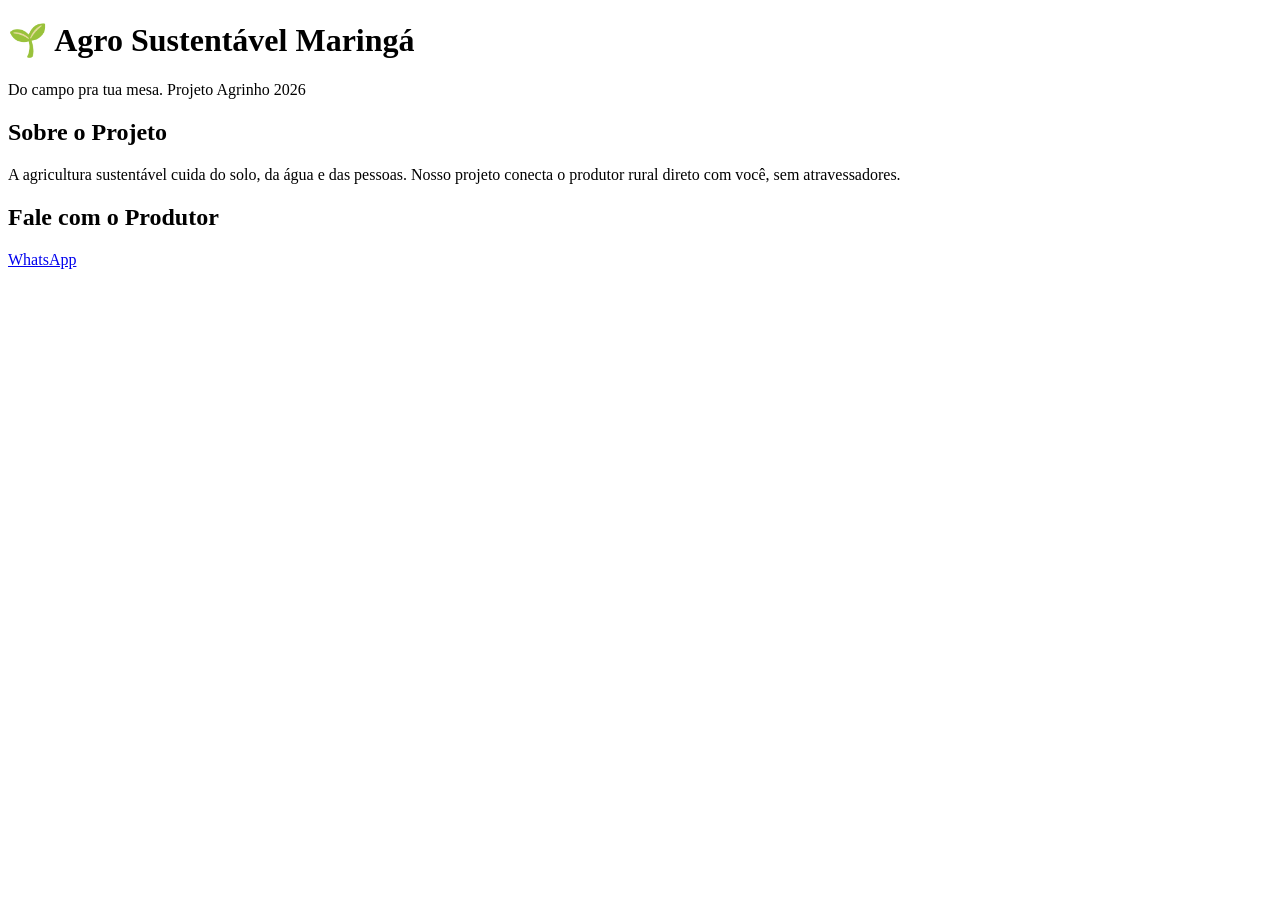
==== index.html @ a1be378f "Create index.html" ====
<!DOCTYPE html>
<html lang="pt-BR">
<head>
  <meta charset="UTF-8">
  <title>Agro Sustentável Maringá - Agrinho 2026</title>
  <link rel="stylesheet" href="style.css">
</head>
<body>
  <header>
    <h1>🌱 Agro Sustentável Maringá</h1>
    <p>Do campo pra tua mesa. Projeto Agrinho 2026</p>
  </header>
  <section>
    <h2>Sobre o Projeto</h2>
    <p>A agricultura sustentável cuida do solo, da água e das pessoas. Nosso projeto conecta o produtor rural direto com você, sem atravessadores.</p>
  </section>
  <footer>
    <h2>Fale com o Produtor</h2>
    <a href="https://wa.me/5544999999" class="btn">WhatsApp</a>
  </footer>
</body>
</html>
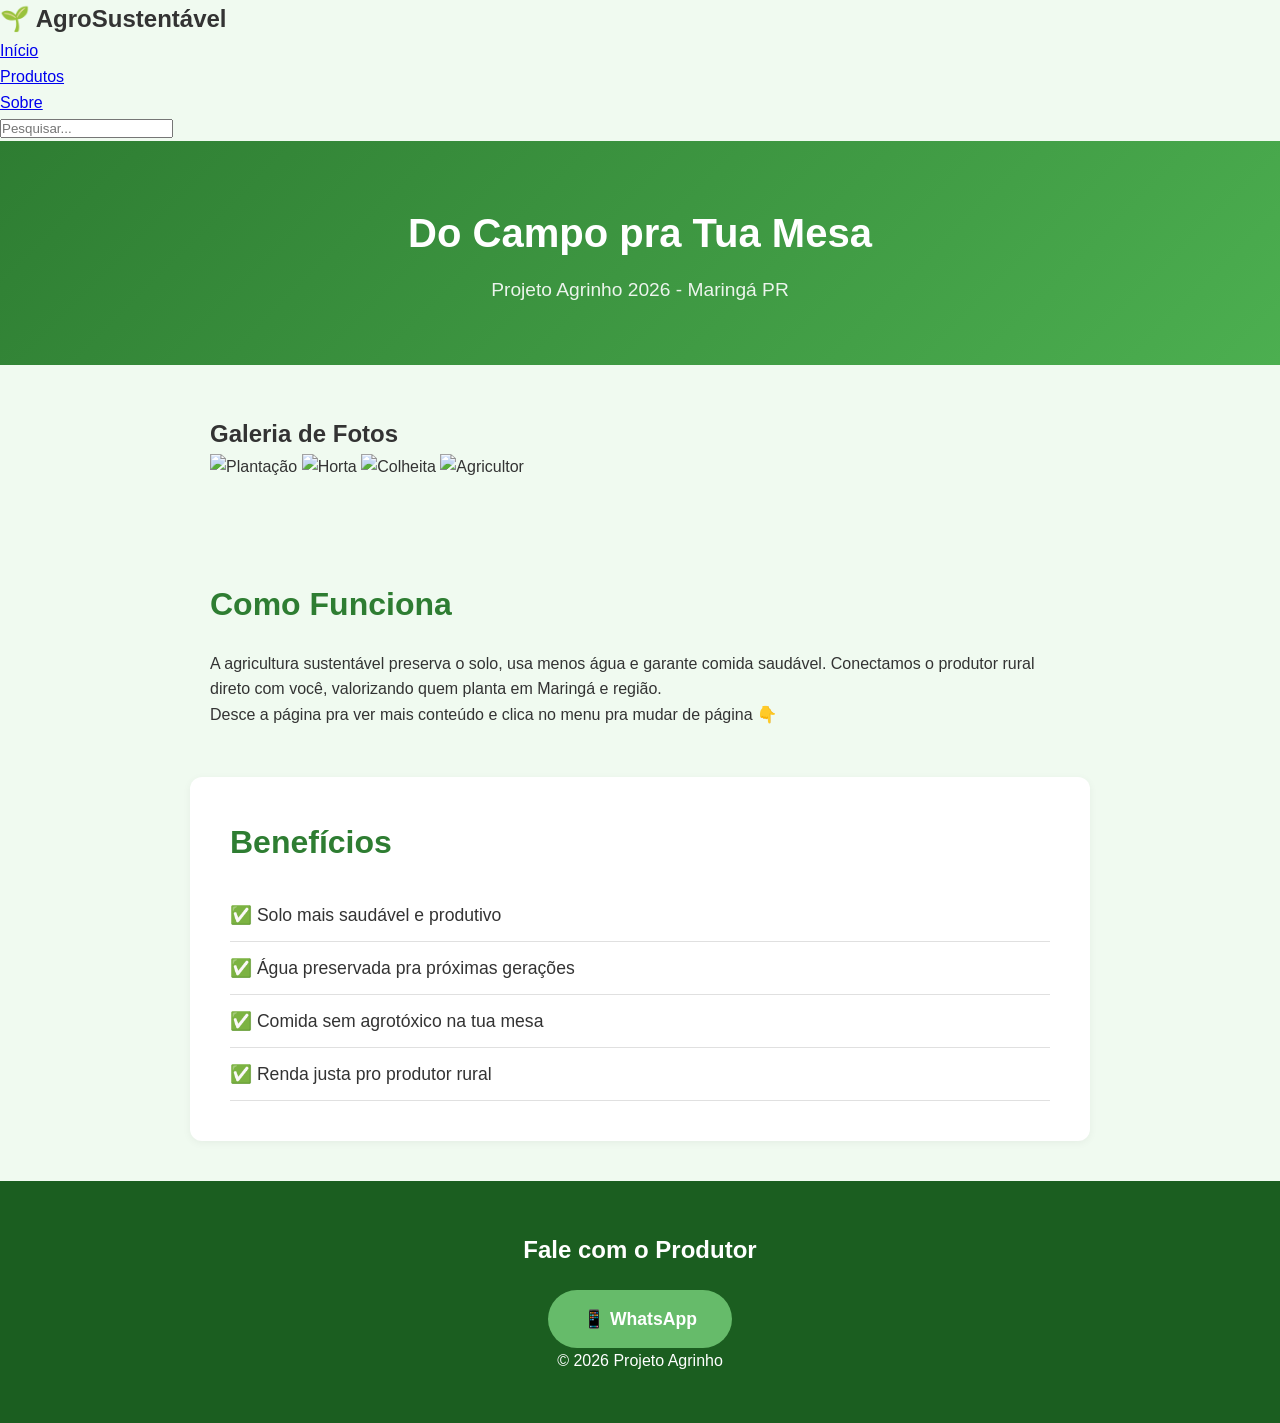
==== commit 72f27143: "Update index.html" ====
--- a/index.html
+++ b/index.html
@@ -2,21 +2,72 @@
 <html lang="pt-BR">
 <head>
   <meta charset="UTF-8">
+  <meta name="viewport" content="width=device-width, initial-scale=1.0">
   <title>Agro Sustentável Maringá - Agrinho 2026</title>
   <link rel="stylesheet" href="style.css">
 </head>
 <body>
+  <nav>
+    <h2>🌱 AgroSustentável</h2>
+    <ul>
+      <li><a href="index.html">Início</a></li>
+      <li><a href="produtos.html">Produtos</a></li>
+      <li><a href="sobre.html">Sobre</a></li>
+    </ul>
+    <input type="text" id="busca" placeholder="Pesquisar...">
+  </nav>
+
   <header>
-    <h1>🌱 Agro Sustentável Maringá</h1>
-    <p>Do campo pra tua mesa. Projeto Agrinho 2026</p>
+    <h1>Do Campo pra Tua Mesa</h1>
+    <p>Projeto Agrinho 2026 - Maringá PR</p>
   </header>
-  <section>
-    <h2>Sobre o Projeto</h2>
-    <p>A agricultura sustentável cuida do solo, da água e das pessoas. Nosso projeto conecta o produtor rural direto com você, sem atravessadores.</p>
-  </section>
+
+  <main>
+    <section class="galeria">
+      <h2>Galeria de Fotos</h2>
+      <div class="fotos">
+        <img src="https://images.unsplash.com/photo-1500382017468-9049fed747ef?w=400" alt="Plantação">
+        <img src="https://images.unsplash.com/photo-1416879595882-3373a0480b5b?w=400" alt="Horta">
+        <img src="https://images.unsplash.com/photo-1592924357228-91a4daadcfea?w=400" alt="Colheita">
+        <img src="https://images.unsplash.com/photo-1464226184884-fa6b1c7f1465?w=400" alt="Agricultor">
+      </div>
+    </section>
+
+    <section class="sobre">
+      <h2>Como Funciona</h2>
+      <p>A agricultura sustentável preserva o solo, usa menos água e garante comida saudável. Conectamos o produtor rural direto com você, valorizando quem planta em Maringá e região.</p>
+      <p>Desce a página pra ver mais conteúdo e clica no menu pra mudar de página 👇</p>
+    </section>
+
+    <section class="beneficios">
+      <h2>Benefícios</h2>
+      <ul>
+        <li>✅ Solo mais saudável e produtivo</li>
+        <li>✅ Água preservada pra próximas gerações</li>
+        <li>✅ Comida sem agrotóxico na tua mesa</li>
+        <li>✅ Renda justa pro produtor rural</li>
+      </ul>
+    </section>
+  </main>
+
   <footer>
     <h2>Fale com o Produtor</h2>
-    <a href="https://wa.me/5544999999" class="btn">WhatsApp</a>
+    <a href="https://wa.me/5544999999" class="btn">📱 WhatsApp</a>
+    <p>© 2026 Projeto Agrinho</p>
   </footer>
+
+  <script>
+    // Função de busca simples
+    document.getElementById('busca').addEventListener('keyup', function() {
+      let termo = this.value.toLowerCase();
+      document.querySelectorAll('section').forEach(sec => {
+        if(sec.innerText.toLowerCase().includes(termo)) {
+          sec.style.display = 'block';
+        } else {
+          sec.style.display = 'none';
+        }
+      });
+    });
+  </script>
 </body>
 </html>
--- a/style.css
+++ b/style.css
@@ -0,0 +1,98 @@
+* {
+  margin: 0;
+  padding: 0;
+  box-sizing: border-box;
+}
+
+body {
+  font-family: 'Arial', sans-serif;
+  background: #f0faf0;
+  color: #333;
+  line-height: 1.6;
+}
+
+header {
+  background: linear-gradient(135deg, #2e7d32, #4caf50);
+  color: white;
+  text-align: center;
+  padding: 60px 20px;
+}
+
+header h1 {
+  font-size: 2.5em;
+  margin-bottom: 10px;
+}
+
+header p {
+  font-size: 1.2em;
+  opacity: 0.9;
+}
+
+section {
+  padding: 50px 20px;
+  max-width: 900px;
+  margin: auto;
+}
+
+.sobre h2, .beneficios h2 {
+  color: #2e7d32;
+  margin-bottom: 20px;
+  font-size: 2em;
+}
+
+.sobre img {
+  width: 100%;
+  max-width: 600px;
+  border-radius: 12px;
+  margin-top: 20px;
+  box-shadow: 0 4px 10px rgba(0,0,0,0.1);
+}
+
+.beneficios {
+  background: white;
+  border-radius: 12px;
+  padding: 40px;
+  box-shadow: 0 2px 8px rgba(0,0,0,0.05);
+}
+
+.beneficios ul {
+  list-style: none;
+  margin-top: 20px;
+}
+
+.beneficios li {
+  padding: 12px 0;
+  font-size: 1.1em;
+  border-bottom: 1px solid #e0e0e0;
+}
+
+footer {
+  background: #1b5e20;
+  color: white;
+  text-align: center;
+  padding: 50px 20px;
+  margin-top: 40px;
+}
+
+.btn {
+  background: #66bb6a;
+  color: white;
+  padding: 15px 35px;
+  border-radius: 50px;
+  text-decoration: none;
+  display: inline-block;
+  margin-top: 20px;
+  font-weight: bold;
+  font-size: 1.1em;
+  transition: 0.3s;
+}
+
+.btn:hover {
+  background: #43a047;
+  transform: scale(1.05);
+}
+
+@media (max-width: 600px) {
+  header h1 { font-size: 1.8em; }
+  section { padding: 30px 15px; }
+}
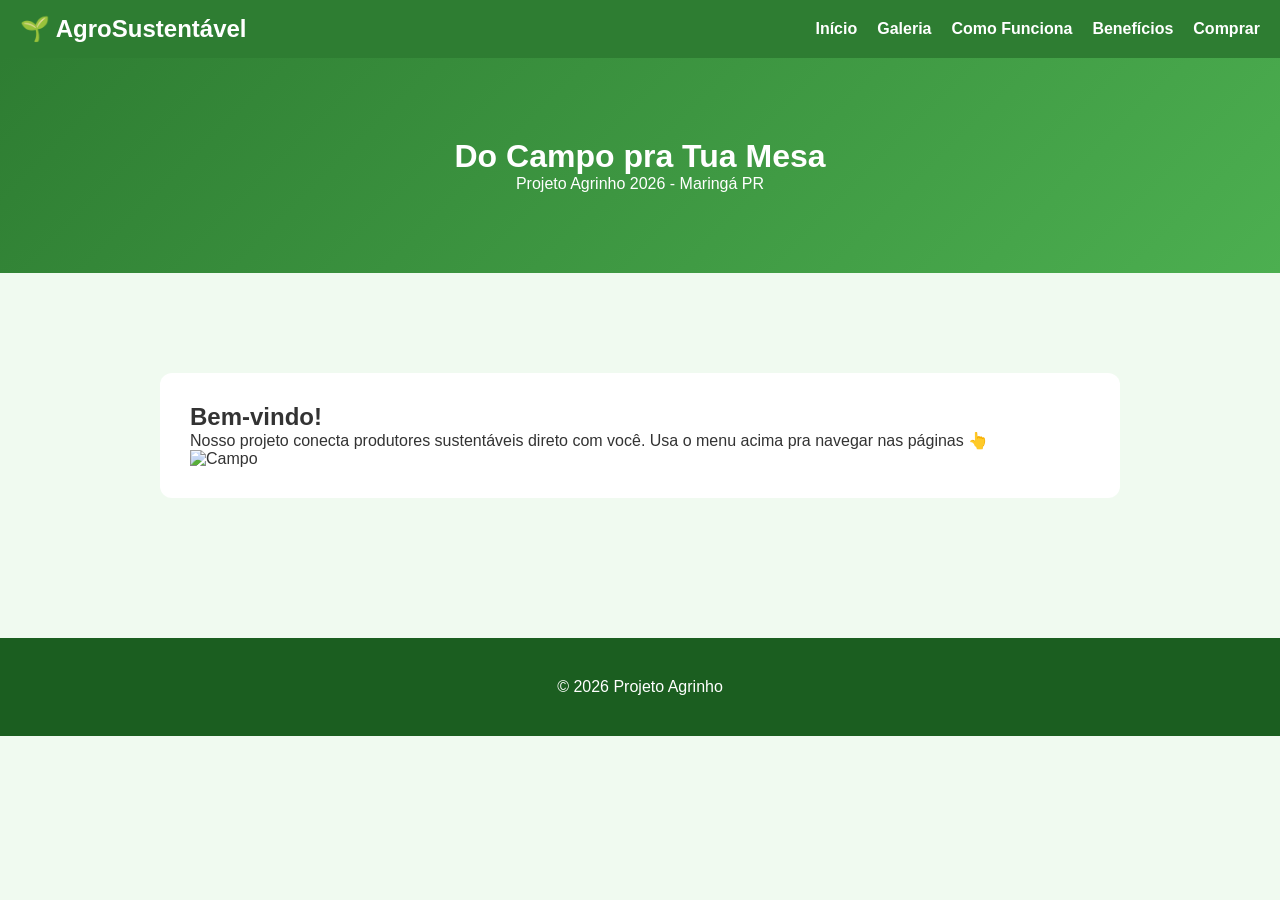
==== commit 4573909b: "Update index.html" ====
--- a/index.html
+++ b/index.html
@@ -3,7 +3,7 @@
 <head>
   <meta charset="UTF-8">
   <meta name="viewport" content="width=device-width, initial-scale=1.0">
-  <title>Agro Sustentável Maringá - Agrinho 2026</title>
+  <title>Início - Agro Sustentável</title>
   <link rel="stylesheet" href="style.css">
 </head>
 <body>
@@ -11,10 +11,11 @@
     <h2>🌱 AgroSustentável</h2>
     <ul>
       <li><a href="index.html">Início</a></li>
-      <li><a href="produtos.html">Produtos</a></li>
-      <li><a href="sobre.html">Sobre</a></li>
+      <li><a href="galeria.html">Galeria</a></li>
+      <li><a href="comofunciona.html">Como Funciona</a></li>
+      <li><a href="beneficios.html">Benefícios</a></li>
+      <li><a href="produtos.html">Comprar</a></li>
     </ul>
-    <input type="text" id="busca" placeholder="Pesquisar...">
   </nav>
 
   <header>
@@ -23,51 +24,15 @@
   </header>
 
   <main>
-    <section class="galeria">
-      <h2>Galeria de Fotos</h2>
-      <div class="fotos">
-        <img src="https://images.unsplash.com/photo-1500382017468-9049fed747ef?w=400" alt="Plantação">
-        <img src="https://images.unsplash.com/photo-1416879595882-3373a0480b5b?w=400" alt="Horta">
-        <img src="https://images.unsplash.com/photo-1592924357228-91a4daadcfea?w=400" alt="Colheita">
-        <img src="https://images.unsplash.com/photo-1464226184884-fa6b1c7f1465?w=400" alt="Agricultor">
-      </div>
-    </section>
-
-    <section class="sobre">
-      <h2>Como Funciona</h2>
-      <p>A agricultura sustentável preserva o solo, usa menos água e garante comida saudável. Conectamos o produtor rural direto com você, valorizando quem planta em Maringá e região.</p>
-      <p>Desce a página pra ver mais conteúdo e clica no menu pra mudar de página 👇</p>
-    </section>
-
-    <section class="beneficios">
-      <h2>Benefícios</h2>
-      <ul>
-        <li>✅ Solo mais saudável e produtivo</li>
-        <li>✅ Água preservada pra próximas gerações</li>
-        <li>✅ Comida sem agrotóxico na tua mesa</li>
-        <li>✅ Renda justa pro produtor rural</li>
-      </ul>
+    <section>
+      <h2>Bem-vindo!</h2>
+      <p>Nosso projeto conecta produtores sustentáveis direto com você. Usa o menu acima pra navegar nas páginas 👆</p>
+      <img src="https://images.unsplash.com/photo-1500382017468-9049fed747ef?w=800" alt="Campo">
     </section>
   </main>
 
   <footer>
-    <h2>Fale com o Produtor</h2>
-    <a href="https://wa.me/5544999999" class="btn">📱 WhatsApp</a>
     <p>© 2026 Projeto Agrinho</p>
   </footer>
-
-  <script>
-    // Função de busca simples
-    document.getElementById('busca').addEventListener('keyup', function() {
-      let termo = this.value.toLowerCase();
-      document.querySelectorAll('section').forEach(sec => {
-        if(sec.innerText.toLowerCase().includes(termo)) {
-          sec.style.display = 'block';
-        } else {
-          sec.style.display = 'none';
-        }
-      });
-    });
-  </script>
 </body>
 </html>
--- a/style.css
+++ b/style.css
@@ -1,78 +1,56 @@
-* {
-  margin: 0;
-  padding: 0;
-  box-sizing: border-box;
+* { margin: 0; padding: 0; box-sizing: border-box; }
+html { scroll-behavior: smooth; }
+
+body {
+  font-family: Arial, sans-serif;
+  background: #f0faf0;
+  color: #333;
 }
 
-body {
-  font-family: 'Arial', sans-serif;
-  background: #f0faf0;
-  color: #333;
-  line-height: 1.6;
+nav {
+  background: #2e7d32;
+  color: white;
+  padding: 15px 20px;
+  position: sticky;
+  top: 0;
+  display: flex;
+  justify-content: space-between;
+  align-items: center;
+  flex-wrap: wrap;
+  z-index: 100;
 }
+
+nav ul { list-style: none; display: flex; gap: 20px; }
+nav a { color: white; text-decoration: none; font-weight: bold; }
+nav input { padding: 8px; border-radius: 20px; border: none; width: 150px; }
 
 header {
   background: linear-gradient(135deg, #2e7d32, #4caf50);
   color: white;
   text-align: center;
-  padding: 60px 20px;
+  padding: 80px 20px;
 }
 
-header h1 {
-  font-size: 2.5em;
-  margin-bottom: 10px;
-}
+main { max-width: 1000px; margin: auto; padding: 40px 20px; }
 
-header p {
-  font-size: 1.2em;
-  opacity: 0.9;
-}
-
-section {
-  padding: 50px 20px;
-  max-width: 900px;
-  margin: auto;
-}
-
-.sobre h2, .beneficios h2 {
-  color: #2e7d32;
-  margin-bottom: 20px;
-  font-size: 2em;
-}
-
-.sobre img {
-  width: 100%;
-  max-width: 600px;
-  border-radius: 12px;
-  margin-top: 20px;
-  box-shadow: 0 4px 10px rgba(0,0,0,0.1);
-}
-
-.beneficios {
-  background: white;
-  border-radius: 12px;
-  padding: 40px;
-  box-shadow: 0 2px 8px rgba(0,0,0,0.05);
-}
-
-.beneficios ul {
-  list-style: none;
+.galeria .fotos {
+  display: grid;
+  grid-template-columns: repeat(auto-fit, minmax(200px, 1fr));
+  gap: 15px;
   margin-top: 20px;
 }
 
-.beneficios li {
-  padding: 12px 0;
-  font-size: 1.1em;
-  border-bottom: 1px solid #e0e0e0;
+.galeria img {
+  width: 100%;
+  border-radius: 10px;
+  height: 200px;
+  object-fit: cover;
+  transition: 0.3s;
 }
 
-footer {
-  background: #1b5e20;
-  color: white;
-  text-align: center;
-  padding: 50px 20px;
-  margin-top: 40px;
-}
+.galeria img:hover { transform: scale(1.05); }
+
+section { margin: 60px 0; padding: 30px; background: white; border-radius: 12px; }
 
 .btn {
   background: #66bb6a;
@@ -83,16 +61,12 @@
   display: inline-block;
   margin-top: 20px;
   font-weight: bold;
-  font-size: 1.1em;
-  transition: 0.3s;
 }
 
-.btn:hover {
-  background: #43a047;
-  transform: scale(1.05);
+footer {
+  background: #1b5e20;
+  color: white;
+  text-align: center;
+  padding: 40px 20px;
+  margin-top: 40px;
 }
-
-@media (max-width: 600px) {
-  header h1 { font-size: 1.8em; }
-  section { padding: 30px 15px; }
-}
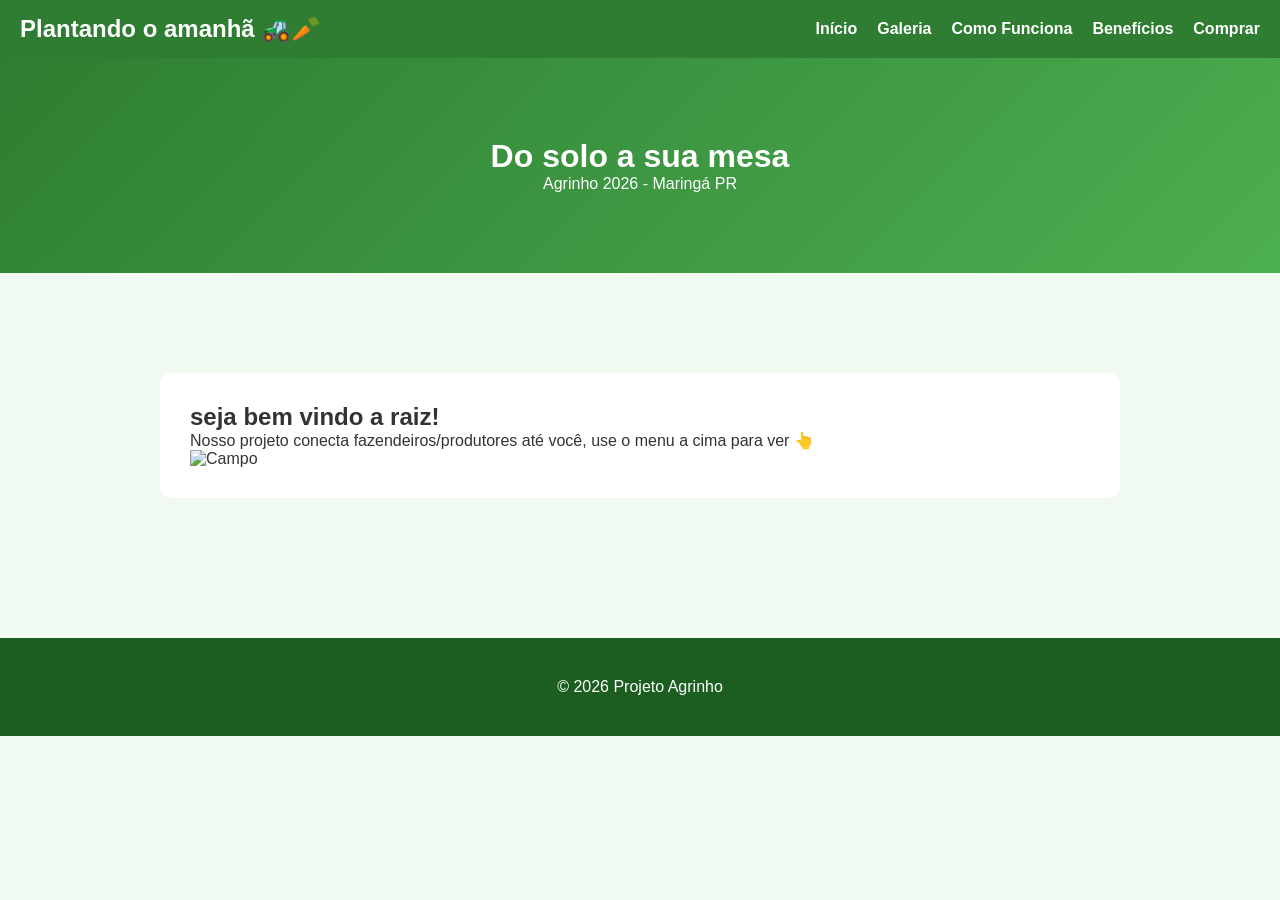
==== commit 0caa0790: "index.html" ====
--- a/index.html
+++ b/index.html
@@ -8,7 +8,7 @@
 </head>
 <body>
   <nav>
-    <h2>🌱 AgroSustentável</h2>
+    <h2>Plantando o amanhã 🚜🥕 </h2>
     <ul>
       <li><a href="index.html">Início</a></li>
       <li><a href="galeria.html">Galeria</a></li>
@@ -19,14 +19,14 @@
   </nav>
 
   <header>
-    <h1>Do Campo pra Tua Mesa</h1>
-    <p>Projeto Agrinho 2026 - Maringá PR</p>
+    <h1>Do solo a sua mesa</h1>
+    <p> Agrinho 2026 - Maringá PR</p>
   </header>
 
   <main>
     <section>
-      <h2>Bem-vindo!</h2>
-      <p>Nosso projeto conecta produtores sustentáveis direto com você. Usa o menu acima pra navegar nas páginas 👆</p>
+      <h2>seja bem vindo a raiz!</h2>
+      <p>Nosso projeto conecta fazendeiros/produtores até você, use o menu a cima para ver 👆</p>
       <img src="https://images.unsplash.com/photo-1500382017468-9049fed747ef?w=800" alt="Campo">
     </section>
   </main>
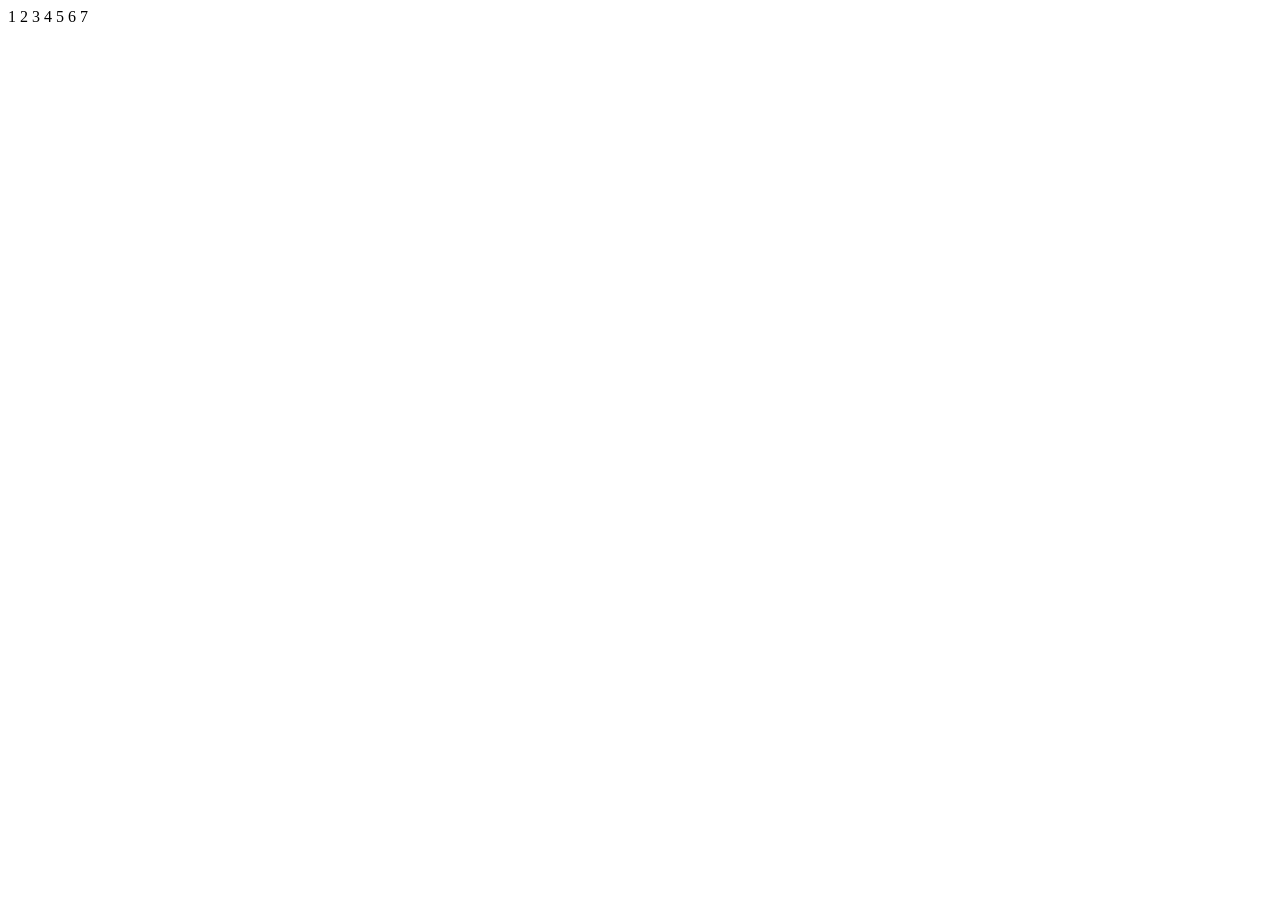
==== commit e75c70dd: "Update index.html" ====
--- a/index.html
+++ b/index.html
@@ -1,38 +1,35 @@
-<!DOCTYPE html>
-<html lang="pt-BR">
-<head>
-  <meta charset="UTF-8">
-  <meta name="viewport" content="width=device-width, initial-scale=1.0">
-  <title>Início - Agro Sustentável</title>
-  <link rel="stylesheet" href="style.css">
-</head>
-<body>
-  <nav>
-    <h2>Plantando o amanhã 🚜🥕 </h2>
-    <ul>
-      <li><a href="index.html">Início</a></li>
-      <li><a href="galeria.html">Galeria</a></li>
-      <li><a href="comofunciona.html">Como Funciona</a></li>
-      <li><a href="beneficios.html">Benefícios</a></li>
-      <li><a href="produtos.html">Comprar</a></li>
-    </ul>
-  </nav>
-
-  <header>
-    <h1>Do solo a sua mesa</h1>
-    <p> Agrinho 2026 - Maringá PR</p>
-  </header>
-
-  <main>
-    <section>
-      <h2>seja bem vindo a raiz!</h2>
-      <p>Nosso projeto conecta fazendeiros/produtores até você, use o menu a cima para ver 👆</p>
-      <img src="https://images.unsplash.com/photo-1500382017468-9049fed747ef?w=800" alt="Campo">
-    </section>
-  </main>
-
-  <footer>
-    <p>© 2026 Projeto Agrinho</p>
-  </footer>
-</body>
-</html>
+1  <!DOCTYPE html>
+2  <html lang="pt-BR">
+3  <head>
+4    <meta charset="UTF-8">
+5    <meta name="viewport" content="width=device-width, initial-scale=1.0">
+6    <title>Da Raiz ao Prato 🌱</title>
+7    <style>
+8      * {margin:0;padding:0;box-sizing:border-box;}
+9      body {font-family:Arial;background:#f0f9f0;color:#1a3a1a;}
+10   nav {background:#2d6a2d;padding:15px;text-align:center;}
+11   <h2>Plantando o amanhã 🥕</h2>
+12   <ul>
+13     <li><a href="index.html">Início</a></li>
+14     <li><a href="galeria.html">Galeria</a></li>
+15     <li><a href="comofunciona.html">Como Funciona</a></li>
+16     <li><a href="beneficios.html">Benefícios</a></li>
+17     <li><a href="produtos.html">Comprar</a></li>
+18   </ul>
+19   </nav>
+20   <header>
+21     <p>Projeto Agrinho 2026 - Maringá PR 🚜</p>
+22   <h1>Da Raiz ao Prato 🌱</h1>
+23     </header>
+24   <main>
+25     <section class="bemvindo">
+26       <h2>Chegou na Raiz! 🌱</h2>
+27       <p>Nosso projeto conecta fazendeiros direto até você 👇</p>
+28       <a href="https://wa.me/5544999999" class="btn">📱 WhatsApp</a>
+29     </section>
+30   </main>
+31   <footer>
+32     <p>© 2026 Projeto Agrinho</p>
+33   </footer>
+34   </body>
+35   </html>
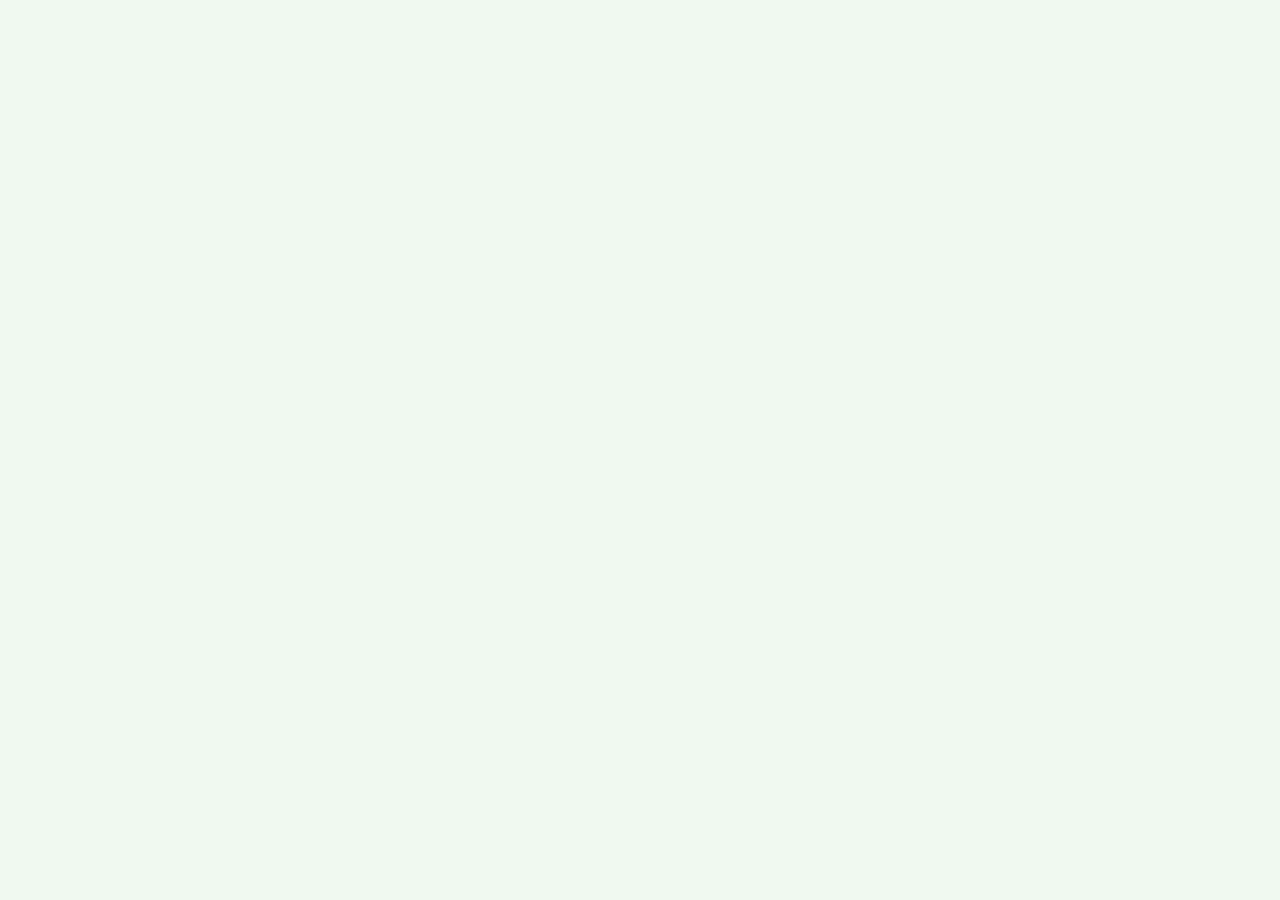
==== commit 358031b9: "Update index.html" ====
--- a/index.html
+++ b/index.html
@@ -1,35 +1,35 @@
-1  <!DOCTYPE html>
-2  <html lang="pt-BR">
-3  <head>
-4    <meta charset="UTF-8">
-5    <meta name="viewport" content="width=device-width, initial-scale=1.0">
-6    <title>Da Raiz ao Prato 🌱</title>
-7    <style>
-8      * {margin:0;padding:0;box-sizing:border-box;}
-9      body {font-family:Arial;background:#f0f9f0;color:#1a3a1a;}
-10   nav {background:#2d6a2d;padding:15px;text-align:center;}
-11   <h2>Plantando o amanhã 🥕</h2>
-12   <ul>
-13     <li><a href="index.html">Início</a></li>
-14     <li><a href="galeria.html">Galeria</a></li>
-15     <li><a href="comofunciona.html">Como Funciona</a></li>
-16     <li><a href="beneficios.html">Benefícios</a></li>
-17     <li><a href="produtos.html">Comprar</a></li>
-18   </ul>
-19   </nav>
-20   <header>
-21     <p>Projeto Agrinho 2026 - Maringá PR 🚜</p>
-22   <h1>Da Raiz ao Prato 🌱</h1>
-23     </header>
-24   <main>
-25     <section class="bemvindo">
-26       <h2>Chegou na Raiz! 🌱</h2>
-27       <p>Nosso projeto conecta fazendeiros direto até você 👇</p>
-28       <a href="https://wa.me/5544999999" class="btn">📱 WhatsApp</a>
-29     </section>
-30   </main>
-31   <footer>
-32     <p>© 2026 Projeto Agrinho</p>
-33   </footer>
+  <!DOCTYPE html>
+ <html lang="pt-BR">
+ <head>
+  <meta charset="UTF-8">
+    <meta name="viewport" content="width=device-width, initial-scale=1.0">
+   <title>Da Raiz ao Prato 🌱</title>
+    <style>
+      * {margin:0;padding:0;box-sizing:border-box;}
+      body {font-family:Arial;background:#f0f9f0;color:#1a3a1a;}
+   nav {background:#2d6a2d;padding:15px;text-align:center;}
+  <h2>Plantando o amanhã 🥕</h2>
+   <ul>
+     <li><a href="index.html">Início</a></li>
+   <li><a href="galeria.html">Galeria</a></li>
+     <li><a href="comofunciona.html">Como Funciona</a></li>
+     <li><a href="beneficios.html">Benefícios</a></li>
+   <li><a href="produtos.html">Comprar</a></li>
+   </ul>
+  </nav>
+  <header>
+     <p>Projeto Agrinho 2026 - Maringá PR 🚜</p>
+   <h1>Da Raiz ao Prato 🌱</h1>
+     </header>
+   <main>
+     <section class="bemvindo">
+       <h2>Chegou na Raiz! 🌱</h2>
+      <p>Nosso projeto conecta fazendeiros direto até você 👇</p>
+       <a href="https://wa.me/5544999999" class="btn">📱 WhatsApp</a>
+     </section>
+  </main>
+   <footer>
+     <p>© 2026 Projeto Agrinho</p>
+   </footer>
 34   </body>
 35   </html>
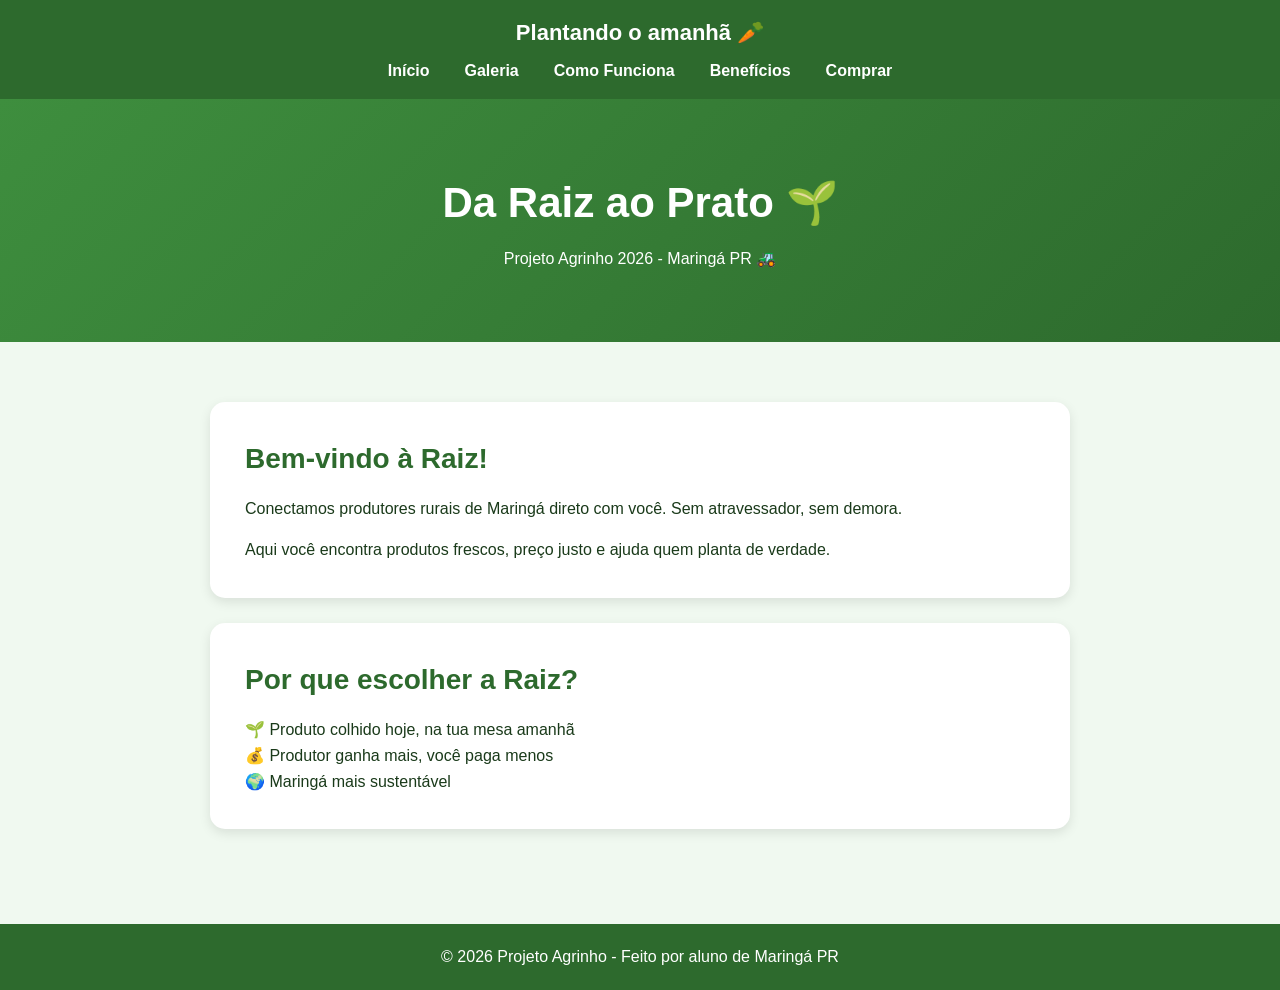
==== commit c58482c4: "Update index.html" ====
--- a/index.html
+++ b/index.html
@@ -1,35 +1,60 @@
-  <!DOCTYPE html>
- <html lang="pt-BR">
- <head>
+<!DOCTYPE html>
+<html lang="pt-BR">
+<head>
   <meta charset="UTF-8">
-    <meta name="viewport" content="width=device-width, initial-scale=1.0">
-   <title>Da Raiz ao Prato 🌱</title>
-    <style>
-      * {margin:0;padding:0;box-sizing:border-box;}
-      body {font-family:Arial;background:#f0f9f0;color:#1a3a1a;}
-   nav {background:#2d6a2d;padding:15px;text-align:center;}
-  <h2>Plantando o amanhã 🥕</h2>
-   <ul>
-     <li><a href="index.html">Início</a></li>
-   <li><a href="galeria.html">Galeria</a></li>
-     <li><a href="comofunciona.html">Como Funciona</a></li>
-     <li><a href="beneficios.html">Benefícios</a></li>
-   <li><a href="produtos.html">Comprar</a></li>
-   </ul>
+  <meta name="viewport" content="width=device-width, initial-scale=1.0">
+  <title>Da Raiz ao Prato 🌱</title>
+  <style>
+    * {margin:0;padding:0;box-sizing:border-box;}
+    body {font-family:Arial;background:#f0f9f0;color:#1a3a1a;line-height:1.6;}
+    nav {background:#2d6a2d;padding:15px;text-align:center;position:sticky;top:0;}
+    nav h2 {color:white;font-size:22px;margin-bottom:8px;}
+    nav ul {list-style:none;display:flex;justify-content:center;gap:15px;flex-wrap:wrap;}
+    nav a {color:white;text-decoration:none;font-weight:bold;padding:5px 10px;border-radius:5px;}
+    nav a:hover {background:#3e8e3e;}
+    header {background:linear-gradient(135deg,#3e8e3e,#2d6a2d);color:white;text-align:center;padding:70px 20px;}
+    header h1 {font-size:42px;margin-bottom:10px;}
+    main {max-width:900px;margin:40px auto;padding:20px;}
+    .box {background:white;padding:35px;border-radius:15px;box-shadow:0 4px 12px rgba(0,0,0,0.1);margin-bottom:25px;}
+    .box h2 {color:#2d6a2d;margin-bottom:15px;font-size:28px;}
+    footer {background:#2d6a2d;color:white;text-align:center;padding:20px;margin-top:50px;}
+    @media(max-width:600px){header h1{font-size:32px} nav ul{gap:8px}}
+  </style>
+</head>
+<body>
+  <nav>
+    <h2>Plantando o amanhã 🥕</h2>
+    <ul>
+      <li><a href="index.html">Início</a></li>
+      <li><a href="galeria.html">Galeria</a></li>
+      <li><a href="comofunciona.html">Como Funciona</a></li>
+      <li><a href="beneficios.html">Benefícios</a></li>
+      <li><a href="produtos.html">Comprar</a></li>
+    </ul>
   </nav>
+
   <header>
-     <p>Projeto Agrinho 2026 - Maringá PR 🚜</p>
-   <h1>Da Raiz ao Prato 🌱</h1>
-     </header>
-   <main>
-     <section class="bemvindo">
-       <h2>Chegou na Raiz! 🌱</h2>
-      <p>Nosso projeto conecta fazendeiros direto até você 👇</p>
-       <a href="https://wa.me/5544999999" class="btn">📱 WhatsApp</a>
-     </section>
+    <h1>Da Raiz ao Prato 🌱</h1>
+    <p>Projeto Agrinho 2026 - Maringá PR 🚜</p>
+  </header>
+
+  <main>
+    <div class="box">
+      <h2>Bem-vindo à Raiz!</h2>
+      <p>Conectamos produtores rurais de Maringá direto com você. Sem atravessador, sem demora.</p>
+      <p style="margin-top:15px">Aqui você encontra produtos frescos, preço justo e ajuda quem planta de verdade.</p>
+    </div>
+    
+    <div class="box">
+      <h2>Por que escolher a Raiz?</h2>
+      <p>🌱 Produto colhido hoje, na tua mesa amanhã</p>
+      <p>💰 Produtor ganha mais, você paga menos</p>
+      <p>🌍 Maringá mais sustentável</p>
+    </div>
   </main>
-   <footer>
-     <p>© 2026 Projeto Agrinho</p>
-   </footer>
-34   </body>
-35   </html>
+
+  <footer>
+    <p>© 2026 Projeto Agrinho - Feito por aluno de Maringá PR</p>
+  </footer>
+</body>
+</html>
